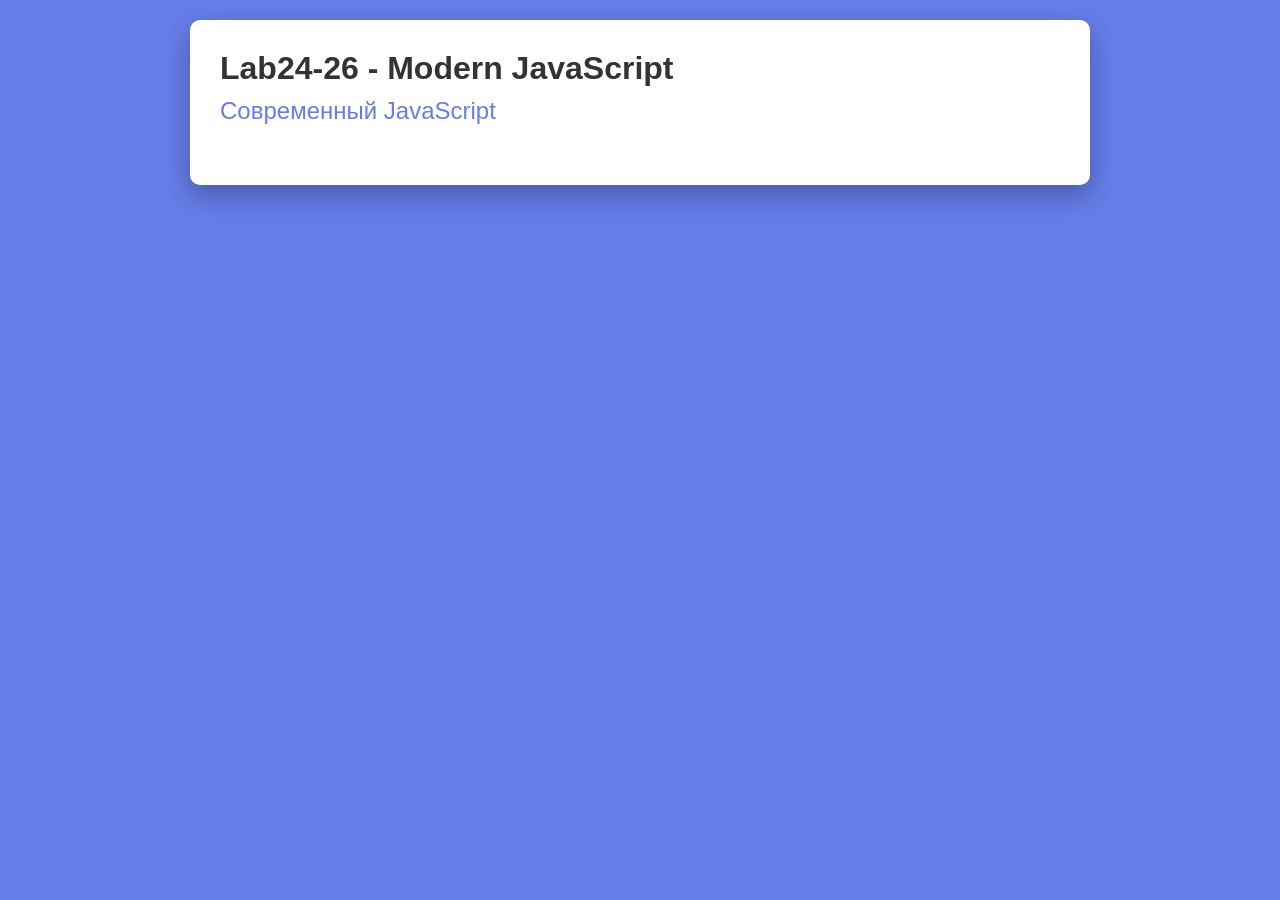
==== index.html @ 06e98b23 "Added Html and CSS structure" ====
<!DOCTYPE html>
<html lang="ru-Ru">
<head>
    <meta charset="UTF-8">
    <meta name="viewport" content="width=device-width, initial-scale=1.0">
    <title>Lab24-26 - Modern JavaScript</title>
    <link rel="stylesheet" href="style.css">
</head>
<body>
    <div class="container">
        <h1>Lab24-26 - Modern JavaScript</h1>
        <h2>Современный JavaScript</h2>
    </div>
    <script type="module" src="js/api.js"></script>
</body>
</html>
---- style.css ----
* {
    margin: 0;
    padding: 0;
    box-sizing: border-box;
}
body {
    font-family: Verdana, sans-serif;
    background: #667eea;
    min-height: 100vh;
    padding: 20px;
}
.container {
    max-width: 900px;
    margin: 0 auto;
    background: white;
    padding: 30px;
    border-radius: 10px;
    box-shadow: 0 10px 30px rgba(0, 0, 0, 0.3);
}
h1 {
    color: #333;
    margin-bottom: 10px;
}
h2 {
    color: #667eea;
    margin-bottom: 30px;
    font-weight: 400;
}
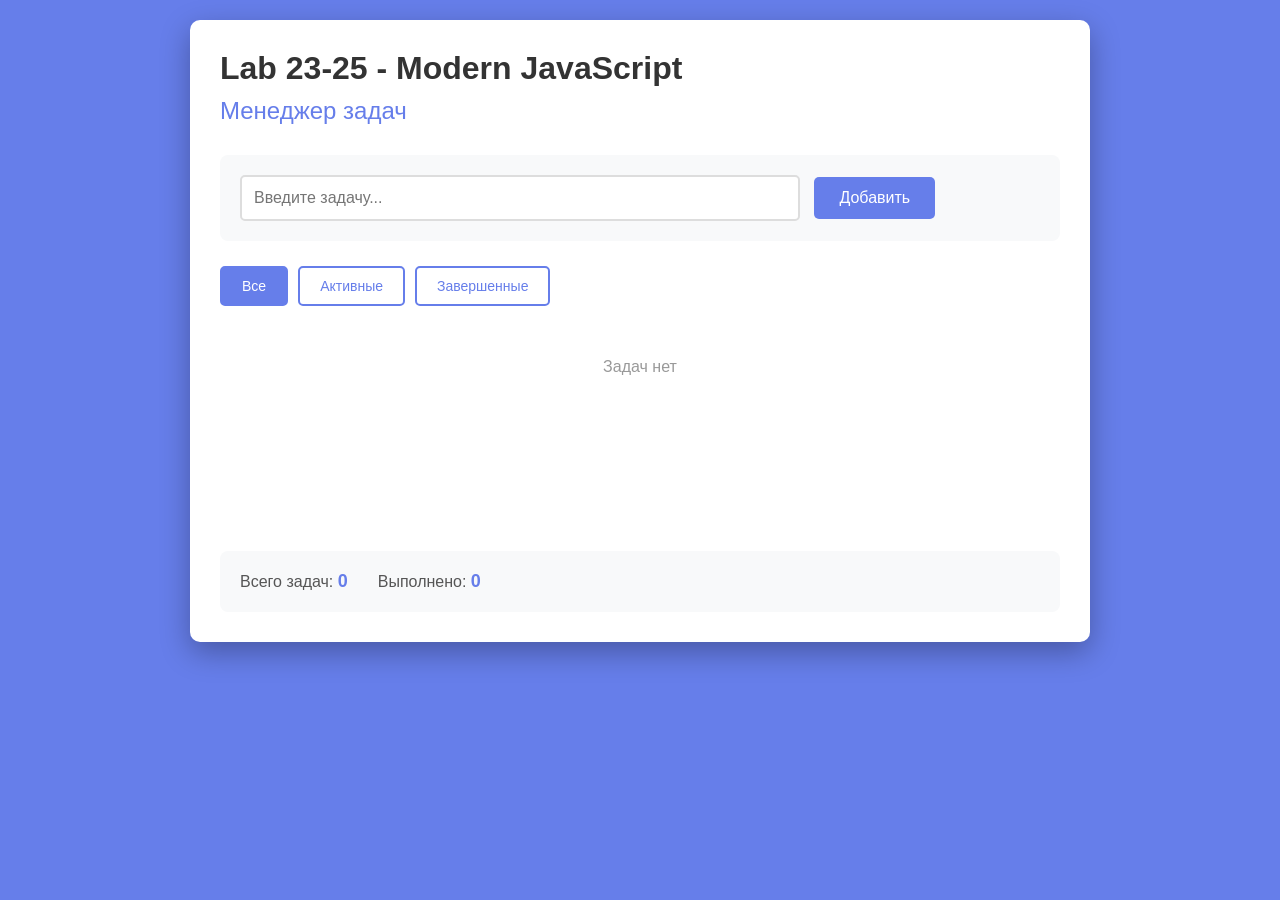
==== commit 21b1566b: "Final task manager application completed" ====
--- a/index.html
+++ b/index.html
@@ -8,8 +8,22 @@
 </head>
 <body>
     <div class="container">
-        <h1>Lab24-26 - Modern JavaScript</h1>
-        <h2>Современный JavaScript</h2>
+        <h1>Lab 23-25 - Modern JavaScript</h1>
+        <h2>Менеджер задач</h2>
+        <div class="task-form">
+            <input type="text" id="taskInput" placeholder="Введите задачу...">
+            <button id="addTask">Добавить</button>
+        </div>
+        <div class="filters">
+            <button class="filter-btn active" data-filter="all">Все</button>
+            <button class="filter-btn" data-filter="active">Активные</button>
+            <button class="filter-btn" data-filter="completed">Завершенные</button>
+        </div>
+        <div id="tasksList" class="tasks-list"></div>
+        <div class="stats">
+            <p>Всего задач: <span id="totalTasks">0</span></p>
+            <p>Выполнено: <span id="completedTasks">0</span></p>
+        </div>
     </div>
     <script type="module" src="js/api.js"></script>
 </body>
--- a/style.css
+++ b/style.css
@@ -13,8 +13,8 @@
     max-width: 900px;
     margin: 0 auto;
     background: white;
+    border-radius: 10px;
     padding: 30px;
-    border-radius: 10px;
     box-shadow: 0 10px 30px rgba(0, 0, 0, 0.3);
 }
 h1 {
@@ -23,6 +23,130 @@
 }
 h2 {
     color: #667eea;
+    font-weight: 400;
     margin-bottom: 30px;
-    font-weight: 400;
+}
+.task-form {
+    padding: 20px;
+    background: #f8f9fa;
+    border-radius: 8px;
+    margin-bottom: 25px;
+}
+#taskInput {
+    width: 70%;;
+    padding: 12px;
+    border: 2px solid #ddd;
+    border-radius: 5px;
+    font-size: 16px;
+    margin-right: 10px;
+}
+#taskInput:focus {
+    outline: none;
+    border-color: #667eea;
+}
+#addTask {
+    padding: 12px 25px;
+    background: #667eea;
+    color: white;
+    border: none;
+    border-radius: 5px;
+    cursor: pointer;
+    font-size: 16px;
+    transition: background 0.3s;
+}
+#addTask:hover {
+    background: #5568d3;
+}
+.filters {
+    gap: 10px;
+    margin-bottom: 20px;
+    display: flex;
+}
+.filter-btn {
+    padding: 10px 20px;
+    background: white;
+    border: 2px solid #667eea;
+    color: #667eea;
+    border-radius: 5px;
+    cursor: pointer;
+    transition: all 0.3s;
+    font-size: 14px;
+}
+.filter-btn:hover {
+    background: #f0f0f0;
+}
+.filter-btn.active {
+    background: #667eea;
+    color: white;
+}
+.tasks-list {
+    margin-bottom: 25px;
+    min-height: 200px;
+}
+.task-item {
+    display: flex;
+    justify-content: space-between;
+    align-items: center;
+    padding: 15px;
+    margin-bottom: 10px;
+    background: #f8f9fa;
+    border-radius: 5px;
+    border-left: 4px solid #667eea;
+    transition: all 0.3s;
+}
+.task-item:hover {
+    background: #e9ecef;
+    transform: translateX(5px);
+}
+.task-item.completed {
+    opacity: 0.6;
+    border-left-color: #28a745;
+}
+.task-content {
+    display: flex;
+    align-items: center;
+    gap: 12px;
+    flex: 1;
+}
+.task-checkbox {
+    width: 20px;
+    height: 20px;
+    cursor: pointer;
+}
+.task-text {
+    font-size: 16px;
+    color: #333;
+}
+.task-item.completed .task-text {
+    text-decoration: line-through;
+    color: #999;
+}
+.task-delete {
+    padding: 8px 15px;
+    background: #dc3545;
+    color: white;
+    border: none;
+    border-radius: 5px;
+    cursor: pointer;
+    transition: background 0.3s;
+}
+
+.task-delete:hover {
+    background: #c82333;
+}
+.stats {
+    padding: 20px;
+    display: flex;
+    background: #f8f9fa;
+    border-radius: 8px;
+    gap: 30px;
+}
+.stats p {
+    font-size: 16px;
+    color: #555;
+}
+.stats span {
+    font-weight: bold;
+    color: #667eea;
+    font-size: 18px;
 }
